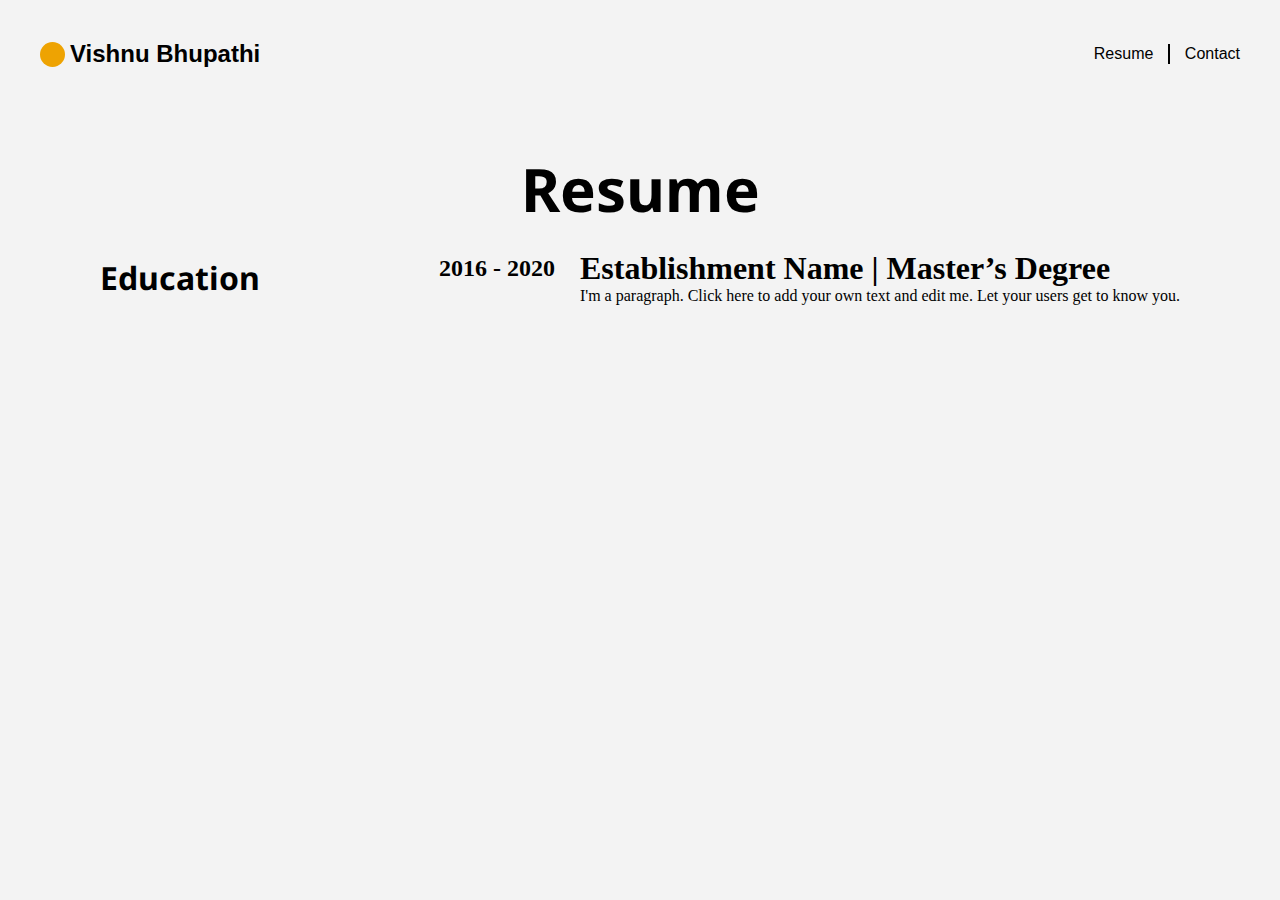
==== resume.html @ cb9ebe0b "push" ====
<!DOCTYPE html>
<html lang="en">
  <head>
    <meta charset="UTF-8" />
    <meta name="viewport" content="width=device-width, initial-scale=1.0" />
    <link rel="preconnect" href="https://fonts.googleapis.com" />
    <link rel="preconnect" href="https://fonts.gstatic.com" crossorigin />
    <link
      href="https://fonts.googleapis.com/css2?family=Barlow+Condensed:ital,wght@1,500&family=Noto+Sans:wght@200&display=swap"
      rel="stylesheet"
    />
    <link rel="stylesheet" href="style.css" />
    <title>Resume</title>
  </head>
  <body>
    <header id="header">
      <div id="logo-parent">
        <div id="circle"></div>
        <h2 id="title">Vishnu Bhupathi</h2>
      </div>
      <nav id="nav">
        <a id="a-tag" href="resume.html">Resume</a>
        <div id="line"></div>
        <a id="a-tag" href="">Contact</a>
      </nav>
    </header>

    <main id="resume-main">
      <h1 id="resume-title">Resume</h1>
      <div id="year">
        <h1 id="education">Education</h1>
        <div id="masters">
          <h2 id="date">2016 - 2020</h2>
          <div>
            <h1>Establishment Name | Master’s Degree</h1>
            <p>
              I'm a paragraph. Click here to add your own text and edit me. Let
              your users get to know you.
            </p>
          </div>
        </div>
      </div>
    </main>
  </body>
</html>
---- style.css ----
* {
  margin: 0;
  padding: 0;
  box-sizing: border-box;
}

@import url("https://fonts.googleapis.com/css2?family=Edu+TAS+Beginner:wght@500&family=Instrument+Sans&display=swap");
@import url("https://fonts.googleapis.com/css2?family=Barlow+Condensed:ital,wght@1,500&family=Noto+Sans:wght@200&display=swap");

body {
  background-color: #f3f3f3;
}

#circle {
  width: 25px;
  height: 25px;
  background-color: #eea302;
  border-radius: 100%;
}

#logo-parent {
  display: flex;
  align-items: center;
  gap: 5px;
}

#title {
  font-family: "Segoe UI", Tahoma, Geneva, Verdana, sans-serif;
}

@media (max-width: 768px) {
  #title {
    font-size: 16px;
  }
}

/* //if width is not defined, then by default width is 100% */
/* same thing with height, by default height:max-content */

#header {
  display: flex;
  justify-content: space-between;
  padding: 40px;
}

@media (max-width: 768px) {
  #header {
    padding: 20px;
  }
}

#a-tag {
  text-decoration: none;
  color: black;
  font-family: "Segoe UI", Tahoma, Geneva, Verdana, sans-serif;
  font-weight: 400;
}

#line {
  width: 1.5px;
  height: 20px;
  background-color: black;
  margin-left: 15px;
  margin-right: 15px;
}

#nav {
  display: flex;
  align-items: center;
}

#hero-img {
  width: 500px;
  height: 500px;
  border-radius: 100%;
  object-fit: cover;
}

@media (max-width: 768px) {
  #hero-img {
    width: 150px;
    height: 150px;
  }
}

#main {
  display: flex;
  justify-content: center;
  gap: 60px;
}

@media (max-width: 768px) {
  #main {
    gap: 20px;
    margin-top: 40px;
  }
}

#hello {
  font-size: 100px;
  margin-left: -10px;
  font-family: "Edu TAS Beginner", cursive;
}

@media (max-width: 768px) {
  #hello {
    font-size: 40px;
    margin-left: 0px;
  }
}

#description {
  font-size: 25px;
  font-family: "Segoe UI", Tahoma, Geneva, Verdana, sans-serif;
}

@media (max-width: 768px) {
  #description {
    font-size: 20px;
  }
}

#para {
  max-width: 350px;
  font-size: 18px;
  font-family: "Segoe UI", Tahoma, Geneva, Verdana, sans-serif;
  font-weight: lighter;
}

@media (max-width: 768px) {
  #para {
    font-size: 15px;
    max-width: 160px;
  }
}

#button-1 {
  width: 140px;
  height: 140px;
  background-color: #eea302;
  border-radius: 100%;
  font-size: 25px;
  font-family: "Segoe UI", Tahoma, Geneva, Verdana, sans-serif;
  font-weight: bolder;
  border-width: 0.5px;
  margin-right: 20px;
  margin-top: 20px;
  cursor: pointer;
}

@media (max-width: 768px) {
  #button-1 {
    width: 80px;
    height: 80px;
    font-size: 12px;
    margin-right: 8px;
  }
}

#button-1:hover {
  background-color: white;
  transition: all;
  transition-duration: 500ms;
}

#button-2 {
  width: 140px;
  height: 140px;
  background-color: #80d8da;
  border-radius: 100%;
  font-size: 25px;
  font-family: "Segoe UI", Tahoma, Geneva, Verdana, sans-serif;
  font-weight: bolder;
  border-width: 0.5px;
  cursor: pointer;
}

@media (max-width: 768px) {
  #button-2 {
    width: 80px;
    height: 80px;
    font-size: 12px;
  }
}

#button-2:hover {
  background-color: white;
  transition: all;
  transition-duration: 500ms;
}

#footer {
  display: flex;
  justify-content: space-between;
  padding: 80px;
  font-family: "Edu TAS Beginner", cursive;
}

@media (max-width: 768px) {
  #footer {
    flex-direction: column;
    padding: 40px;
    gap: 10px;
    font-size: 12px;
  }
}

a {
  text-decoration: none;
}

#resume-title {
  font-family: "Noto Sans", sans-serif;
  font-size: 60px;
  margin-top: 40px;
}

#resume-main {
  display: flex;
  justify-content: center;
  flex-direction: column;
  align-items: center;
}

#year {
  width: 100%;
  display: flex;
  align-items: center;
  justify-content: space-between;
  padding-top: 20px;
  padding-bottom: 20px;
  padding-left: 100px;
  padding-right: 100px;
}

#date {
  margin-top: 5px;
}

#masters {
  display: flex;
  gap: 25px;
}
#education{
  font-family:"Noto Sans", sans-serif;
}
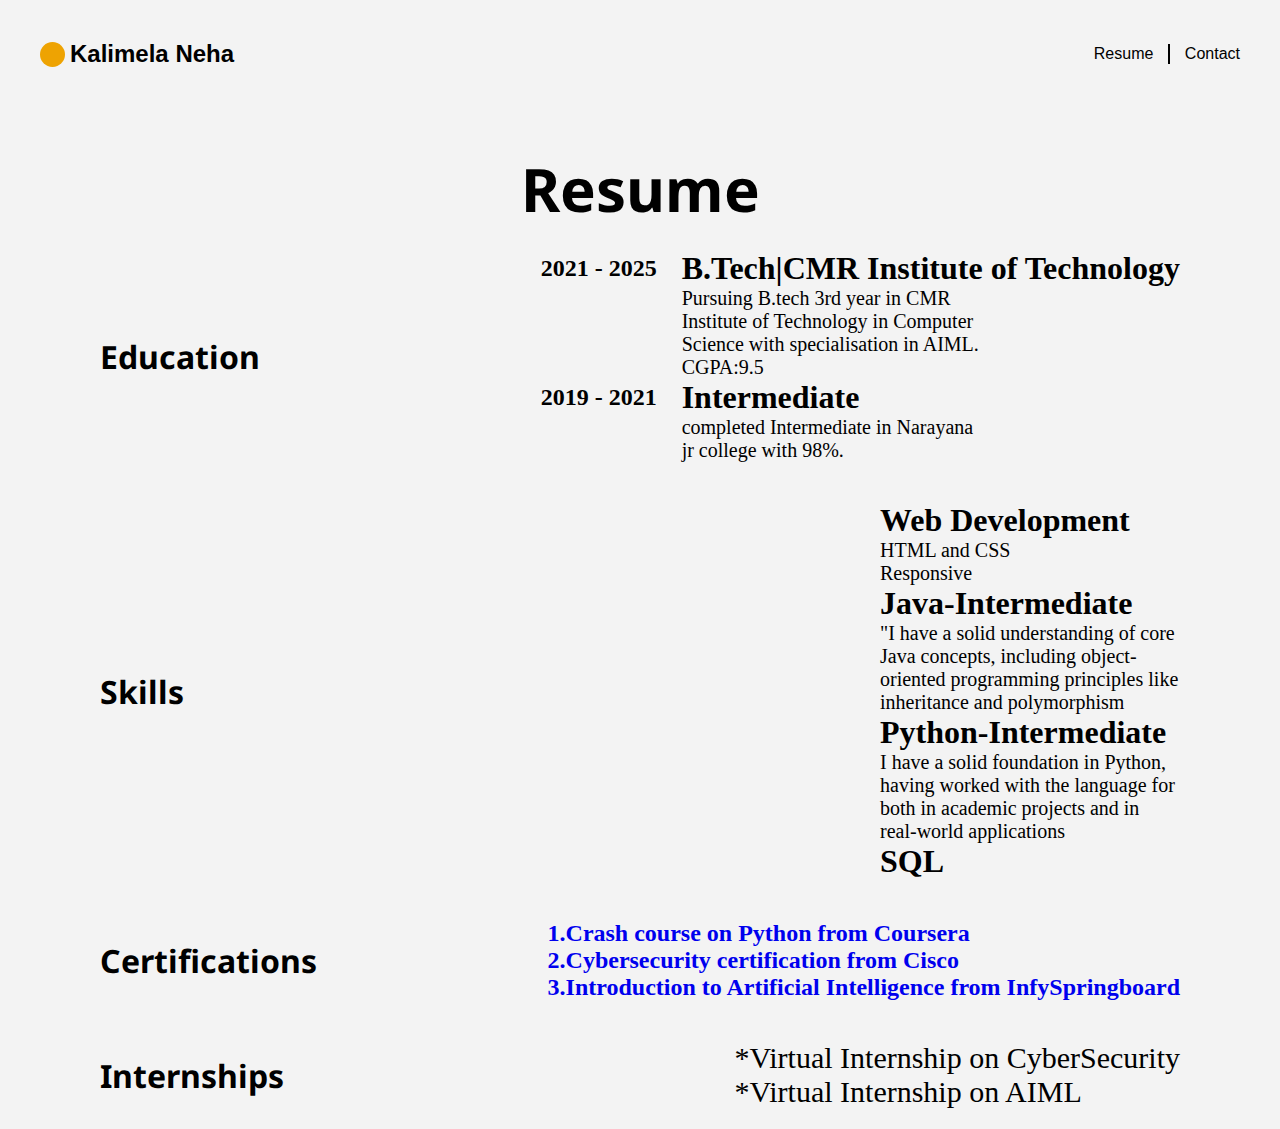
==== commit d32d3897: "change" ====
--- a/resume.html
+++ b/resume.html
@@ -16,7 +16,7 @@
     <header id="header">
       <div id="logo-parent">
         <div id="circle"></div>
-        <h2 id="title">Vishnu Bhupathi</h2>
+        <h2 id="title">Kalimela Neha</h2>
       </div>
       <nav id="nav">
         <a id="a-tag" href="resume.html">Resume</a>
@@ -29,17 +29,71 @@
       <h1 id="resume-title">Resume</h1>
       <div id="year">
         <h1 id="education">Education</h1>
+        <div id="infobox">
         <div id="masters">
-          <h2 id="date">2016 - 2020</h2>
+          <h2 id="date">2021 - 2025</h2>
           <div>
-            <h1>Establishment Name | Master’s Degree</h1>
-            <p>
-              I'm a paragraph. Click here to add your own text and edit me. Let
-              your users get to know you.
+            <h1>B.Tech|CMR Institute of Technology</h1>
+            <p id="liness">
+              Pursuing B.tech 3rd year in CMR Institute of Technology in Computer Science with
+              specialisation in AIML.
+              CGPA:9.5
             </p>
           </div>
         </div>
+        <div id="masters">
+          <h2 id="date">2019 - 2021</h2>
+          <div>
+            <h1>Intermediate</h1>
+            <p id="liness">
+              completed Intermediate in Narayana jr college with 98%.
+            </p>
+          </div>
+        </div>
+        </div>
       </div>
+      <!--secondpart-->
+      <div id="year">
+      <h1 id="skills">Skills</h1>
+      <div id="divv">
+      <div>
+      <h1>Web Development</h1>
+      <l id="list">
+        <ul>HTML and CSS</ul>
+        <ul>Responsive</ul>
+      </l>
+      </div>
+    <h1>Java-Intermediate</h1>
+      <p id="liness">"I have a solid understanding of core Java concepts, including object-oriented programming principles
+         like inheritance and polymorphism</p>
+         <h1>Python-Intermediate</h1>
+         <p id="liness">I have a solid foundation in Python, having worked with the language for
+            both in academic projects and in real-world applications</p>
+          <h1>SQL</h1>
+        </div>
+      
+    </div>
+    <!--third-part-->
+    <div id="year">
+    <h1 id="certificates">Certifications</h1>
+    <h2>
+      <l>
+       <a href="https://www.coursera.org/account/accomplishments/verify/T2S75FTLGN46?utm_source=link&utm_medium=certificate&utm_content=cert_image&utm_campaign=sharing_cta&utm_product=course"><ul>1.Crash course on Python from Coursera</ul></a> 
+        <a href="https://www.netacad.com/portal/profile/1043109392/certi"><ul>2.Cybersecurity certification from Cisco</ul></a>
+        <a href="https://infyspringboard.onwingspan.com/web/en/app/toc/lex_8840337130015322000_shared/overview"><ul>3.Introduction to Artificial Intelligence from InfySpringboard</ul></a>
+      </l>
+
+    </h2>
+  </div>
+  <!--fourth part-->
+  <div id="year">
+    <h1 id="internshipps">Internships</h1>
+    <l id="internship">
+      <ul>*Virtual Internship on CyberSecurity</ul>
+      <ul>*Virtual Internship on AIML</ul>
+    </l>
+  </div>
+
     </main>
   </body>
 </html>--- a/style.css
+++ b/style.css
@@ -99,7 +99,7 @@
 #hello {
   font-size: 100px;
   margin-left: -10px;
-  font-family: "Edu TAS Beginner", cursive;
+  font-family:'Gill Sans', 'Gill Sans MT', Calibri, 'Trebuchet MS', sans-serif;
 }
 
 @media (max-width: 768px) {
@@ -158,7 +158,7 @@
 }
 
 #button-1:hover {
-  background-color: white;
+  background-color:white;
   transition: all;
   transition-duration: 500ms;
 }
@@ -232,6 +232,13 @@
   padding-left: 100px;
   padding-right: 100px;
 }
+@media (max-width:768px) {
+  #year{
+    gap:20px;
+  }
+  
+}
+
 
 #date {
   margin-top: 5px;
@@ -243,4 +250,225 @@
 }
 #education{
   font-family:"Noto Sans", sans-serif;
-}+}
+@media (max-width:768px) {
+  #education{
+    font-size:40px;
+  }
+  
+}
+#infobox{
+  display:flex;
+  flex-direction: column;
+}
+#liness{
+  max-width: 300px;
+  font-size: 20px;
+}
+@media (max-width:768px) {
+  #liness{
+    font-size:25px;
+    max-width:440px;
+  }
+  
+}
+#skills{
+  font-family:"Noto Sans", sans-serif;
+}
+@media (max-width:768px) {
+  #skills{
+    font-size:40px;
+  }
+  
+}
+#list{
+  font-size:20px;
+}
+#divv{
+  display:flex;
+  flex-direction:column;
+}
+#certificates{
+  font-family:"Noto Sans", sans-serif;
+}
+@media (max-width:768px) {
+  #certificates{
+    font-size:40px;
+  }
+  
+}
+#contact-header{
+  text-decoration: none;
+}
+#internship{
+  font-size:30px;
+}
+@media (max-width:768px) {
+  #internship{
+    font-size:30px;
+  }
+  
+}
+#internshipps{
+  font-family:"Noto Sans", sans-serif;
+}
+@media (max-width:768px) {
+  #internshipps{
+    font-size:40px;
+  }
+  
+}
+
+#tagline2{
+  display: flex;
+  justify-content: center;
+  margin-top: -10px;
+  font-family: 'Caveat', cursive;
+font-family: 'Edu TAS Beginner', cursive;
+font-family: 'Handlee', cursive;
+font-family: 'Kalam', cursive;
+font-family: 'Playpen Sans', cursive;
+font-family: 'Shadows Into Light', cursive;
+margin-bottom: 50px;
+
+}
+
+@media (max-width:768px) {
+  #tagline2{
+      font-size: 13px;
+  }
+  
+}
+
+#contact-main{
+  padding: 60px;
+  display:flex;
+justify-content: center;
+width:100%;
+}
+
+#contact-phone{
+  font-size: 30px;
+  font-family: 'Caveat', cursive;
+font-family: 'Edu TAS Beginner', cursive;
+font-family: 'Handlee', cursive;
+font-family: 'Kalam', cursive;
+font-family: 'Playpen Sans', cursive;
+font-family: 'Shadows Into Light', cursive;
+font-weight: 550;
+margin-left: 5px;
+
+}
+
+@media (max-width:768px) {
+    #contact-phone{
+        font-size: 25px;
+    }
+    
+}
+
+#contact-email{
+    font-size: 30px;
+    margin-top: 20px;
+    font-family: 'Caveat', cursive;
+font-family: 'Edu TAS Beginner', cursive;
+font-family: 'Handlee', cursive;
+font-family: 'Kalam', cursive;
+font-family: 'Playpen Sans', cursive;
+font-family: 'Shadows Into Light', cursive;
+font-weight: 550;
+margin-left: 5px;
+}
+@media (max-width:768px) {
+  #contact-email{
+      font-size: 25px;
+  }
+  
+}
+
+#contact-number{
+  font-size: 25px;
+  
+
+}
+
+@media (max-width:768px) {
+#contact-number{
+  font-size:20px;
+}
+}
+
+#contact-mail{
+  font-size: 25px;
+
+}
+@media (max-width:768px) {
+  #contact-mail{
+      font-size:20px;
+  }
+}
+#call-logo{
+  height: 25px;
+  width: 25px;
+}
+@media (max-width:768px) {
+  #call-logo{
+      height: 21px;
+      width: 21px;
+  }
+  
+}
+
+#call{
+  display: flex;
+  align-items: center;
+  
+}
+
+#mail{
+  display: flex;
+  align-items: center;
+  
+}
+#email-logo{
+  height:25px ;
+  width: 25px;
+  margin-top:20px ;
+}
+
+@media (max-width:768px) {
+  #email-logo{
+      height: 21px;
+      width: 21px;
+  }
+  
+}
+
+#div1{
+  height: 300px;
+  width: 40%;
+  padding: 70px;
+}
+
+@media (max-width:768px) {
+  #div1{
+      height: 200px;
+  }
+  
+}
+
+#div2{
+  height:300px ;
+  width: 60%;
+  
+}
+
+#maindivforhalf{
+  display: flex;
+  align-items: center;
+  flex-direction: column;
+}
+#div1 {
+        background-color: #f0f0f0; /* Optional: Add a background color to div1 for better visibility */
+    }
+    